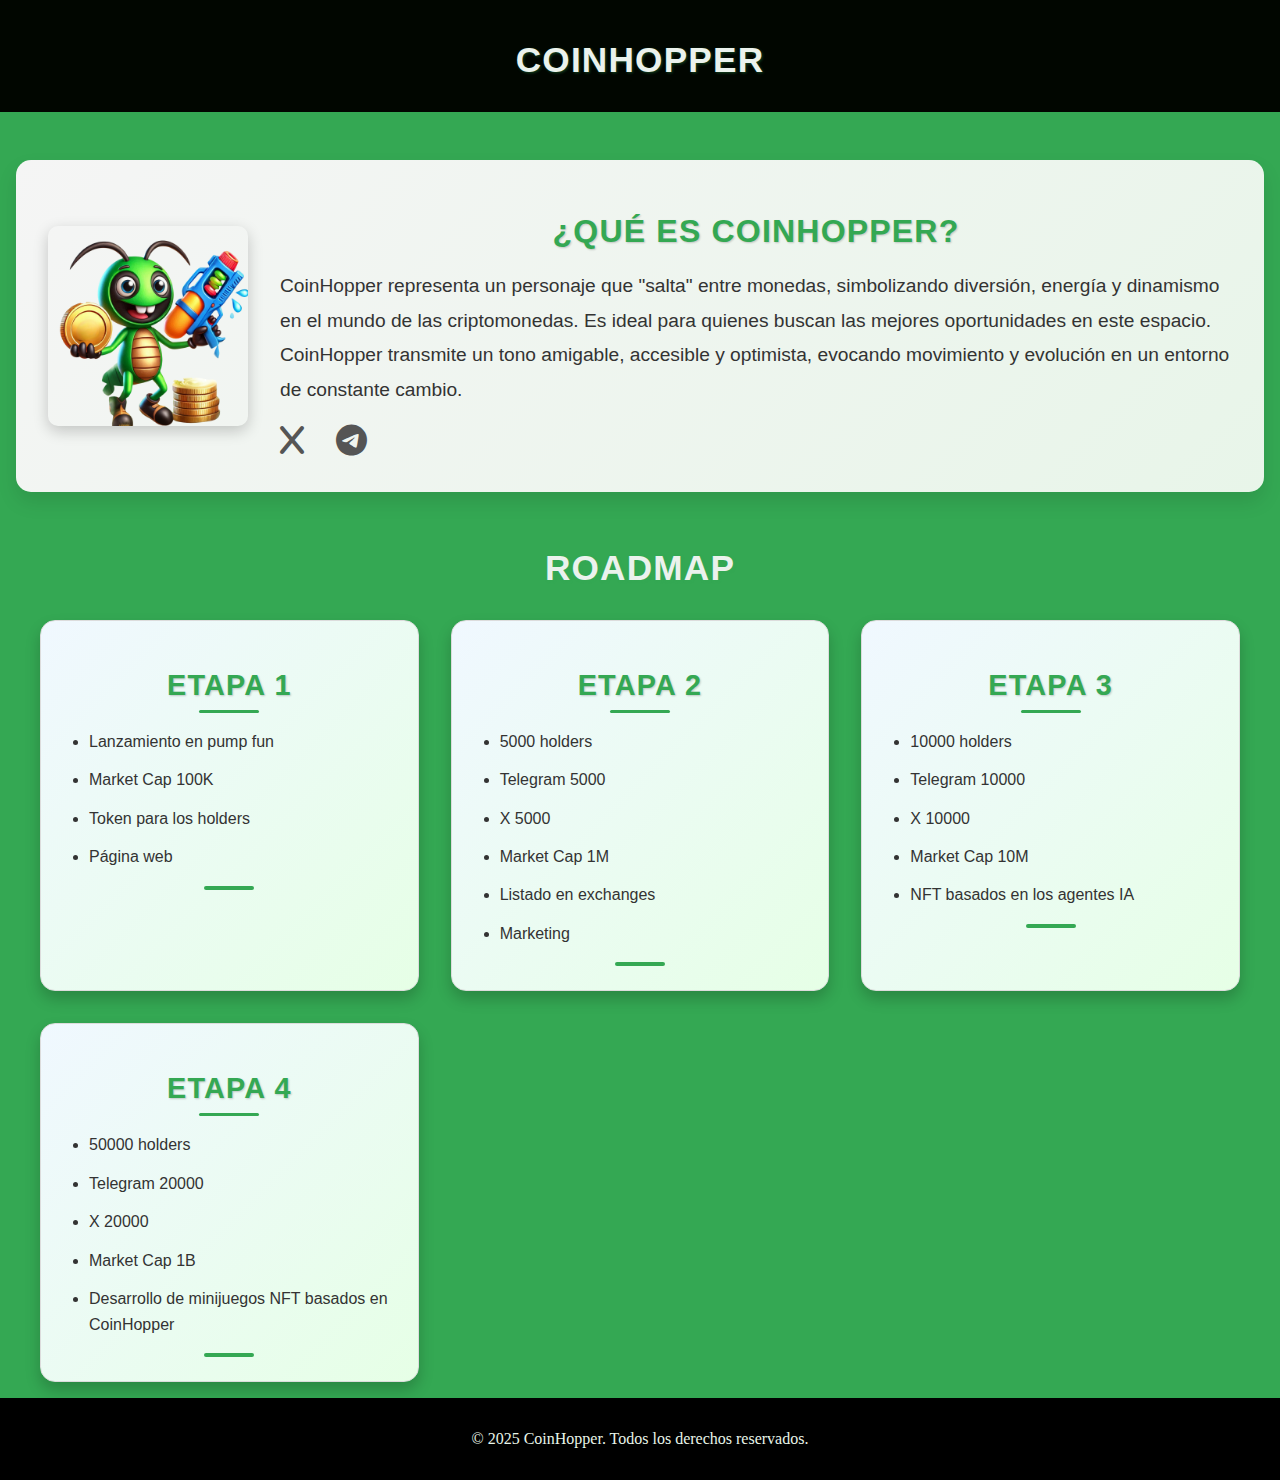
==== index.html @ 57096dbd "nnn" ====
<!DOCTYPE html>
<html lang="en">
  <head>
    <meta charset="UTF-8" />
    <meta name="viewport" content="width=device-width, initial-scale=1.0" />
    <title>COINHOPPER - Página Base</title>
    <link rel="stylesheet" href="principal.css" />
    <!-- Agregamos el CDN de Font Awesome -->
    <link
      rel="stylesheet"
      href="https://cdnjs.cloudflare.com/ajax/libs/font-awesome/6.0.0-beta3/css/all.min.css"
    />
  </head>
  <body>
    <header>
      <h1>CoinHopper</h1>
    </header>
    <main>
        <section class="definition-container">
            <div class="definition-content">
              <img src="imagenes/grillo1.png" alt="Imagen del grillo CoinHopper" class="hopper-image" />
              <div class="text-content">
                <h1>¿Qué es CoinHopper?</h1>
                <p>
                  CoinHopper representa un personaje que "salta" entre monedas, simbolizando diversión,
                  energía y dinamismo en el mundo de las criptomonedas. Es ideal para quienes buscan las mejores
                  oportunidades en este espacio. CoinHopper transmite un tono amigable, accesible y optimista,
                  evocando movimiento y evolución en un entorno de constante cambio.
                </p>
                <div class="social-icons">
                  <a href="https://x.com/coin_hoppe79396?t=cy_YUkXLBjuMUXbZDP_EGQ&s=08" target="_blank" aria-label="Síguenos en X">
                    <i class="fab fa-x"></i>
                  </a>
                  <a href="https://t.me/+0RKGIMf8JBpmNWEx" target="_blank" aria-label="Únete a nuestro Telegram">
                    <i class="fab fa-telegram"></i>
                  </a>
                </div>
              </div>
            </div>
          </section>
          
      <section class="ROADMAP">
        <h1>ROADMAP</h1>
        <div class="stages-container">
          <div class="stage">
            <h2>Etapa 1</h2>
            <ul>
              <li>Lanzamiento en pump fun</li>
              <li>Market Cap 100K</li>
              <li>Token para los holders</li>
              <li>Página web</li>
            </ul>
          </div>
          <div class="stage">
            <h2>Etapa 2</h2>
            <ul>
              <li>5000 holders</li>
              <li>Telegram 5000</li>
              <li>X 5000</li>
              <li>Market Cap 1M</li>
              <li>Listado en exchanges</li>
              <li>Marketing</li>
            </ul>
          </div>
          <div class="stage">
            <h2>Etapa 3</h2>
            <ul>
              <li>10000 holders</li>
              <li>Telegram 10000</li>
              <li>X 10000</li>
              <li>Market Cap 10M</li>
              <li>NFT basados en los agentes IA</li>
            </ul>
          </div>
          <div class="stage">
            <h2>Etapa 4</h2>
            <ul>
              <li>50000 holders</li>
              <li>Telegram 20000</li>
              <li>X 20000</li>
              <li>Market Cap 1B</li>
              <li>Desarrollo de minijuegos NFT basados en CoinHopper</li>
            </ul>
          </div>
        </div>
      </section>
      
      
    </main>
    <footer>
      <p>&copy; 2025 CoinHopper. Todos los derechos reservados.</p>
    </footer>
  </body>
</html>
---- principal.css ----
body {
  display: grid;
  grid-template-areas:
    "header"
    "contenido"
    "footer";
  grid-template-rows: auto 1fr auto;
  min-height: 100vh;
  margin: 0; 
  max-width: 100%;
  background-color: #34a853;
}

header {
  grid-area: header;
  background-color: #010600;
  padding: 1rem;
  text-align: center;
}

main {
  grid-area: contenido;
  padding: 1rem;
}

footer {
  grid-area: footer;
  background-color: #000000;
  padding: 1rem;
  text-align: center;
  color: #e8f5e9;
}
img {
  max-width: 30%;
  height: auto;
  display: block;
}


.ROADMAP {
  display: flex;
  justify-content: center;
}

.social-icons {
  margin-top: 1rem;
}

.social-icons a {
  color: #060000; /* Color inicial del icono */
  text-decoration: none;
  margin-right: 1rem;
  font-size: 3rem; /* Tamaño aumentado del icono */
  transition: color 0.3s ease; /* Animación suave para cambios de color */
}

.social-icons a:hover {
  color: #7fff00; /* Color al pasar el ratón */
}


/* ROADMAP sección */
.ROADMAP {
  display: flex;
  flex-direction: column;
  align-items: center;
  margin-top: 2rem;
}

.stages-container {
  display: grid;
  grid-template-columns: repeat(auto-fit, minmax(300px, 1fr));
  gap: 2rem;
  width: 100%;
  max-width: 1200px;
  margin-top: 1rem;
}

.stage {
  background: linear-gradient(135deg, #f0f8ff, #e6ffe6); /* Fondo con degradado */
  border-radius: 15px;
  padding: 1.5rem;
  box-shadow: 0 8px 15px rgba(0, 0, 0, 0.2); /* Sombra suave */
  transition: transform 0.3s ease, box-shadow 0.3s ease; /* Animación */
  border: 1px solid #dcdcdc;
}

.stage:hover {
  transform: translateY(-10px); /* Efecto de elevación */
  box-shadow: 0 12px 25px rgba(0, 0, 0, 0.3); /* Sombra más intensa */
}

.stage h2 {
  margin-bottom: 1rem;
  color: #34a853; /* Color del título */
  font-size: 1.8rem;
  text-align: center;
  font-family: 'Arial', sans-serif;
  text-shadow: 1px 1px 2px rgba(0, 0, 0, 0.2); /* Sombra en el texto */
}

.stage ul {
  list-style-type: disc; /* Estilo de viñetas */
  margin-left: 1.5rem;
  padding-left: 0;
}

.stage li {
  margin-bottom: 0.8rem;
  color: #333;
  font-size: 1rem;
  line-height: 1.6;
  font-family: 'Verdana', sans-serif;
}

/* Agregamos un pequeño borde inferior decorativo */
.stage:after {
  content: '';
  display: block;
  width: 50px;
  height: 4px;
  background: #34a853; /* Verde para CoinHopper */
  margin: 1rem auto 0;
  border-radius: 2px;
}

/* Contenedor principal */
.definition-container {
  display: flex;
  justify-content: center;
  align-items: center;
  background: linear-gradient(135deg, #f5f5f5, #e8f5e9);
  padding: 2rem;
  border-radius: 15px;
  box-shadow: 0 10px 20px rgba(0, 0, 0, 0.1);
  margin: 2rem auto;
  max-width: 1200px;
}

/* Estilo del contenido */
.definition-content {
  display: flex;
  align-items: center;
  gap: 2rem;
}

/* Imagen */
.hopper-image {
  max-width: 200px;
  height: auto;
  border-radius: 10px;
  box-shadow: 0 5px 15px rgba(0, 0, 0, 0.2);
}

/* Texto */
.text-content {
  flex: 1;
}

.text-content h1 {
  font-size: 2rem;
  color: #34a853;
  margin-bottom: 1rem;
  text-shadow: 1px 1px 2px rgba(0, 0, 0, 0.2);
}

.text-content p {
  font-size: 1.2rem;
  color: #333;
  line-height: 1.8;
  margin-bottom: 1rem;
  font-family: 'Verdana', sans-serif;
}

/* Iconos sociales */
.social-icons {
  display: flex;
  gap: 1rem;
}

.social-icons a {
  color: #555;
  font-size: 2rem;
  transition: transform 0.3s ease, color 0.3s ease;
}

.social-icons a:hover {
  color: #34a853;
  transform: scale(1.2);
}

/* Fuente personalizada */
@import url('https://fonts.googleapis.com/css2?family=Montserrat:wght@700&display=swap');

/* Títulos principales (h1, h2) */
h1, h2 {
  font-family: 'Montserrat', sans-serif;
  text-align: center;
  text-transform: uppercase;
  color: #ebf2ed; /* Verde armónico */
  letter-spacing: 1.2px;
  margin-bottom: 1rem;
}

/* Efecto sutil de glow */
h1 {
  font-size: 2.2rem;
  text-shadow: 1px 1px 3px rgba(52, 168, 83, 0.4); /* Resplandor más suave */
}

h2 {
  font-size: 1.8rem;
  position: relative;
}

h2::after {
  content: '';
  display: block;
  width: 60px;
  height: 3px;
  background: #34a853;
  margin: 0.5rem auto 0;
  border-radius: 2px;
}

/* Hover con animación más profesional */
h1:hover, h2:hover {
  color: #2e7d32; /* Verde oscuro */
  transform: scale(1.05);
  transition: transform 0.3s ease-in-out, color 0.3s ease-in-out;
}
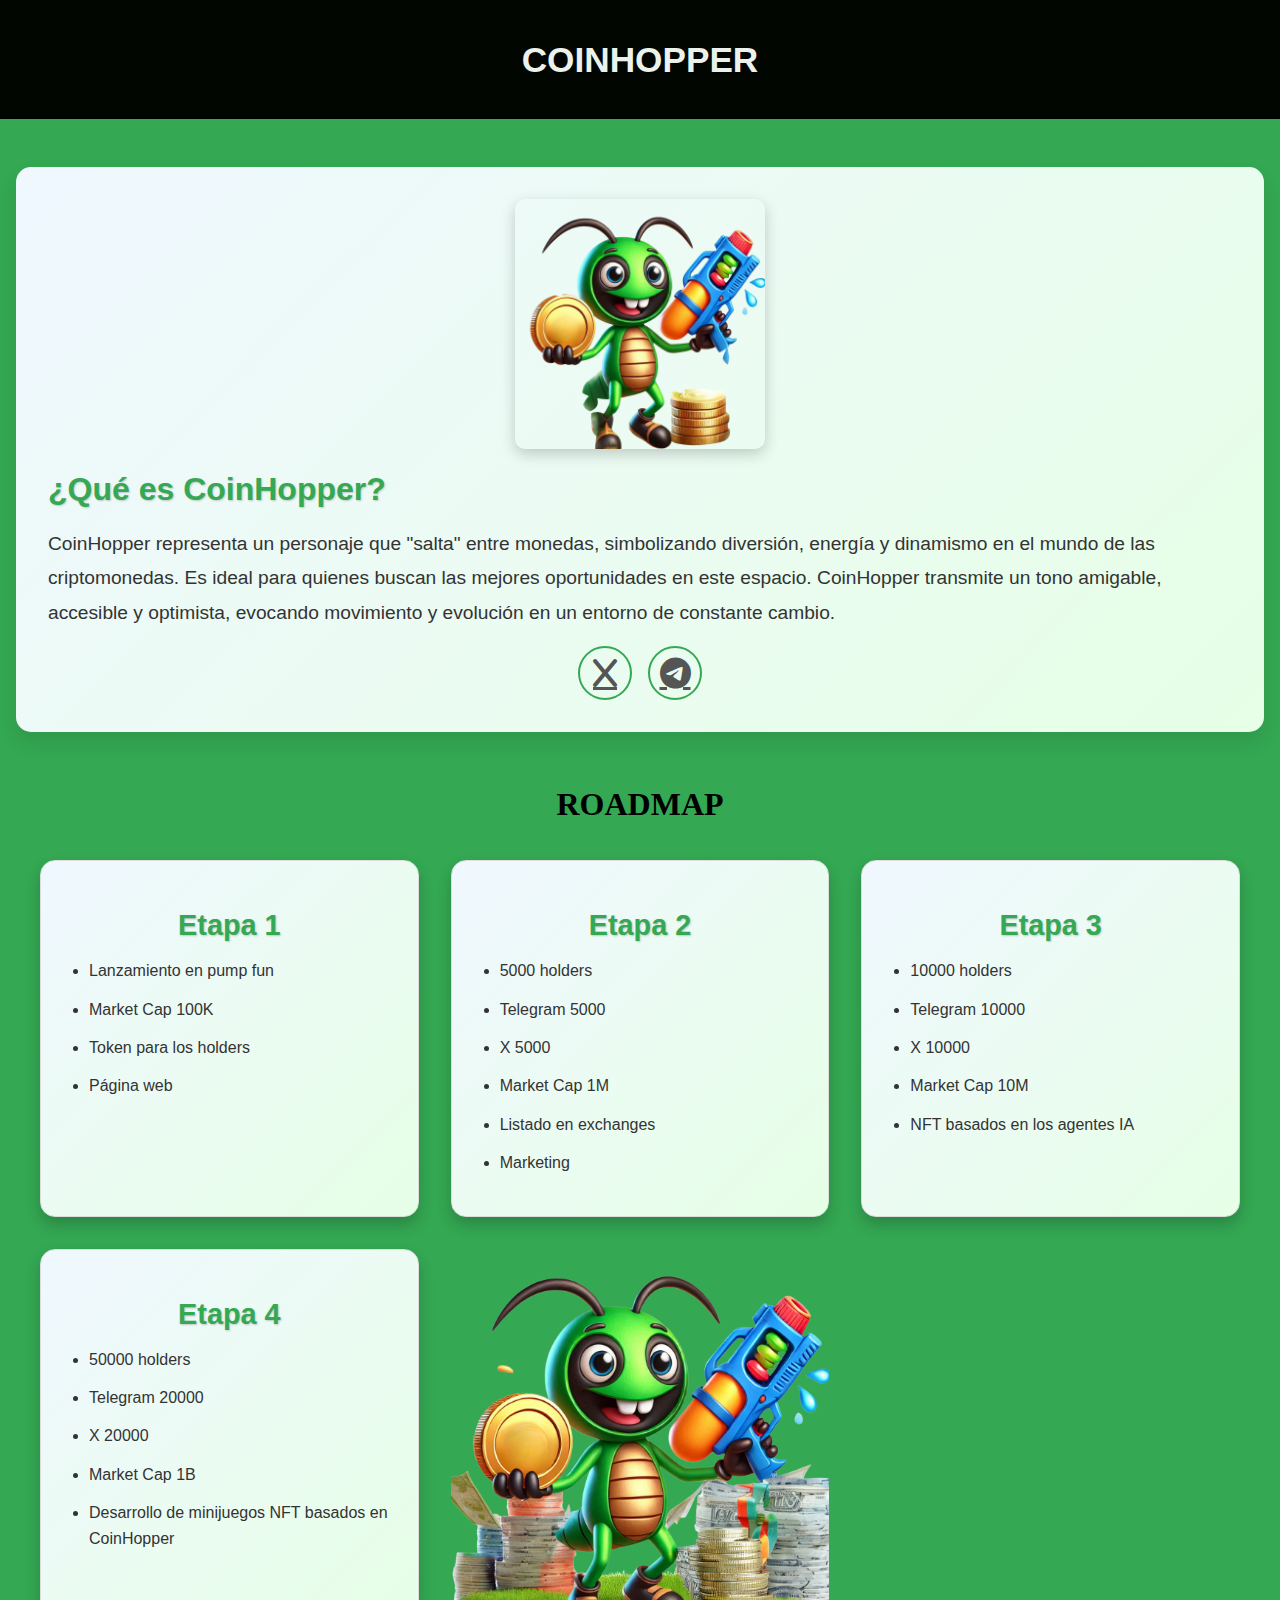
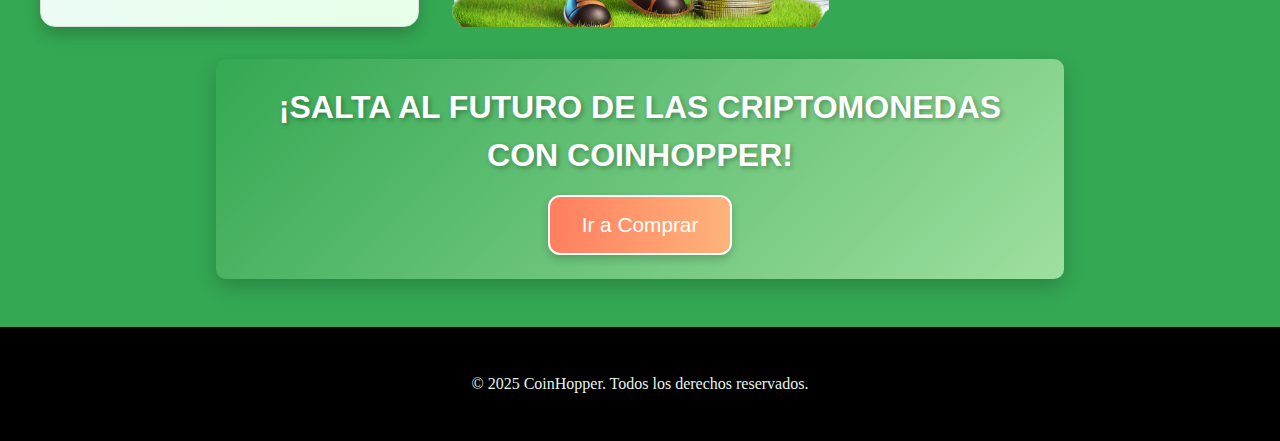
==== commit 498723e8: "version con ajustes" ====
--- a/index.html
+++ b/index.html
@@ -82,9 +82,15 @@
               <li>Desarrollo de minijuegos NFT basados en CoinHopper</li>
             </ul>
           </div>
+          <img src="imagenes/grillo.dinero.png" alt="Imagen del grillo CoinHopper" class="hopper-image-dinero" />
         </div>
       </section>
-      
+
+      <div class="slogan-container">
+        <h2 class="slogan">¡Salta al futuro de las criptomonedas con CoinHopper!</h2>
+        <!-- Botón para "Ir a comprar" -->
+        <a href="https://pump.fun/board" class="buy-button" target="_blank">Ir a Comprar</a>
+      </div>
       
     </main>
     <footer>
--- a/principal.css
+++ b/principal.css
@@ -1,3 +1,12 @@
+:root {
+  --primary-color: #34a853;
+  --secondary-color: #f0f8ff;
+  --background-gradient: linear-gradient(135deg, #f0f8ff, #e6ffe6);
+  --text-shadow: 1px 1px 2px rgba(0, 0, 0, 0.2);
+  --font-primary: 'Montserrat', sans-serif;
+  --font-secondary: 'Verdana', sans-serif;
+}
+
 body {
   display: grid;
   grid-template-areas:
@@ -6,9 +15,9 @@
     "footer";
   grid-template-rows: auto 1fr auto;
   min-height: 100vh;
-  margin: 0; 
+  margin: 0;
   max-width: 100%;
-  background-color: #34a853;
+  background-color: var(--primary-color);
 }
 
 header {
@@ -18,6 +27,14 @@
   text-align: center;
 }
 
+header h1 {
+  font-family: var(--font-primary);
+  font-size: 2.2rem;
+  color: #ebf2ed;
+  text-shadow: var(--text-shadow);
+  text-transform: uppercase;
+}
+
 main {
   grid-area: contenido;
   padding: 1rem;
@@ -26,38 +43,62 @@
 footer {
   grid-area: footer;
   background-color: #000000;
-  padding: 1rem;
+  padding: 2rem;
   text-align: center;
   color: #e8f5e9;
-}
+  font-size: 1rem;
+}
+
 img {
-  max-width: 30%;
+  max-width: 100%;
   height: auto;
   display: block;
-}
-
-
-.ROADMAP {
+  margin: 0 auto;
+}
+
+/* Contenedor principal */
+.definition-container {
   display: flex;
+  flex-direction: row; /* Imagen y texto uno al lado del otro (desktop) */
   justify-content: center;
-}
-
-.social-icons {
-  margin-top: 1rem;
-}
-
-.social-icons a {
-  color: #060000; /* Color inicial del icono */
-  text-decoration: none;
-  margin-right: 1rem;
-  font-size: 3rem; /* Tamaño aumentado del icono */
-  transition: color 0.3s ease; /* Animación suave para cambios de color */
-}
-
-.social-icons a:hover {
-  color: #7fff00; /* Color al pasar el ratón */
-}
-
+  align-items: center;
+  background: var(--background-gradient);
+  padding: 2rem;
+  border-radius: 15px;
+  box-shadow: 0 10px 20px rgba(0, 0, 0, 0.1);
+  margin: 2rem auto;
+  max-width: 1200px;
+  gap: 2rem; /* Espacio entre imagen y texto */
+}
+
+/* Imagen */
+.hopper-image {
+  max-width: 250px; /* Ajuste para tamaño adecuado */
+  height: auto;
+  border-radius: 10px;
+  box-shadow: 0 5px 15px rgba(0, 0, 0, 0.2);
+}
+
+/* Texto */
+.text-content {
+  flex: 1;
+}
+
+.text-content h1 {
+  font-size: 2rem;
+  color: var(--primary-color);
+  margin-bottom: 1rem;
+  text-shadow: var(--text-shadow);
+  font-family: var(--font-primary);
+}
+
+.text-content p {
+  font-size: 1.2rem;
+  color: #333;
+  line-height: 1.8;
+  margin-bottom: 1rem;
+  font-family: var(--font-secondary);
+}
 
 /* ROADMAP sección */
 .ROADMAP {
@@ -77,30 +118,30 @@
 }
 
 .stage {
-  background: linear-gradient(135deg, #f0f8ff, #e6ffe6); /* Fondo con degradado */
+  background: var(--background-gradient);
   border-radius: 15px;
   padding: 1.5rem;
-  box-shadow: 0 8px 15px rgba(0, 0, 0, 0.2); /* Sombra suave */
-  transition: transform 0.3s ease, box-shadow 0.3s ease; /* Animación */
+  box-shadow: 0 8px 15px rgba(0, 0, 0, 0.2);
+  transition: transform 0.3s ease, box-shadow 0.3s ease;
   border: 1px solid #dcdcdc;
 }
 
 .stage:hover {
-  transform: translateY(-10px); /* Efecto de elevación */
-  box-shadow: 0 12px 25px rgba(0, 0, 0, 0.3); /* Sombra más intensa */
+  transform: translateY(-10px);
+  box-shadow: 0 12px 25px rgba(0, 0, 0, 0.3);
 }
 
 .stage h2 {
   margin-bottom: 1rem;
-  color: #34a853; /* Color del título */
+  color: var(--primary-color);
   font-size: 1.8rem;
   text-align: center;
-  font-family: 'Arial', sans-serif;
-  text-shadow: 1px 1px 2px rgba(0, 0, 0, 0.2); /* Sombra en el texto */
+  font-family: var(--font-primary);
+  text-shadow: var(--text-shadow);
 }
 
 .stage ul {
-  list-style-type: disc; /* Estilo de viñetas */
+  list-style-type: disc;
   margin-left: 1.5rem;
   padding-left: 0;
 }
@@ -110,122 +151,136 @@
   color: #333;
   font-size: 1rem;
   line-height: 1.6;
-  font-family: 'Verdana', sans-serif;
-}
-
-/* Agregamos un pequeño borde inferior decorativo */
-.stage:after {
-  content: '';
-  display: block;
-  width: 50px;
-  height: 4px;
-  background: #34a853; /* Verde para CoinHopper */
-  margin: 1rem auto 0;
-  border-radius: 2px;
-}
-
-/* Contenedor principal */
-.definition-container {
-  display: flex;
-  justify-content: center;
-  align-items: center;
-  background: linear-gradient(135deg, #f5f5f5, #e8f5e9);
-  padding: 2rem;
-  border-radius: 15px;
-  box-shadow: 0 10px 20px rgba(0, 0, 0, 0.1);
-  margin: 2rem auto;
-  max-width: 1200px;
-}
-
-/* Estilo del contenido */
-.definition-content {
-  display: flex;
-  align-items: center;
-  gap: 2rem;
-}
-
-/* Imagen */
-.hopper-image {
-  max-width: 200px;
-  height: auto;
-  border-radius: 10px;
-  box-shadow: 0 5px 15px rgba(0, 0, 0, 0.2);
-}
-
-/* Texto */
-.text-content {
-  flex: 1;
-}
-
-.text-content h1 {
-  font-size: 2rem;
-  color: #34a853;
-  margin-bottom: 1rem;
-  text-shadow: 1px 1px 2px rgba(0, 0, 0, 0.2);
-}
-
-.text-content p {
-  font-size: 1.2rem;
-  color: #333;
-  line-height: 1.8;
-  margin-bottom: 1rem;
-  font-family: 'Verdana', sans-serif;
+  font-family: var(--font-secondary);
 }
 
 /* Iconos sociales */
 .social-icons {
   display: flex;
   gap: 1rem;
+  justify-content: center;
+  margin-top: 1rem;
 }
 
 .social-icons a {
+  display: inline-flex;
+  justify-content: center;
+  align-items: center;
+  border: 2px solid var(--primary-color);
+  border-radius: 50%;
+  width: 50px;
+  height: 50px;
+  text-align: center;
+  font-size: 2rem;
   color: #555;
+  transition: transform 0.3s ease, color 0.3s ease;
+}
+
+.social-icons a:hover {
+  color: var(--primary-color);
+  transform: scale(1.2);
+}
+
+/* Ajustes para dispositivos móviles */
+@media (max-width: 768px) {
+  .definition-container {
+    flex-direction: column; /* Imagen y texto uno encima del otro */
+    padding: 1rem;
+    gap: 1rem;
+  }
+
+  .hopper-image {
+    order: -1; /* Mueve la imagen arriba */
+    max-width: 100%; /* Ajusta imagen al ancho completo */
+    margin-bottom: 1rem; /* Espacio entre imagen y texto */
+  }
+
+  .text-content h1 {
+    font-size: 1.5rem;
+    text-align: center;
+  }
+
+  .text-content p {
+    font-size: 1rem;
+    text-align: justify;
+  }
+
+  .stages-container {
+    grid-template-columns: 1fr;
+    gap: 1rem;
+  }
+
+  .stage {
+    padding: 1rem;
+  }
+}
+
+
+/* Contenedor del eslogan */
+.slogan-container {
+  background: linear-gradient(135deg, #34a853, #9fdf9f);
+  padding: 1.5rem;
+  border-radius: 10px;
+  margin: 2rem auto;
+  text-align: center;
+  box-shadow: 0 8px 20px rgba(0, 0, 0, 0.2);
+  max-width: 800px;
+}
+
+/* Estilo del eslogan */
+.slogan {
+  font-family: var(--font-primary);
   font-size: 2rem;
-  transition: transform 0.3s ease, color 0.3s ease;
-}
-
-.social-icons a:hover {
-  color: #34a853;
-  transform: scale(1.2);
-}
-
-/* Fuente personalizada */
-@import url('https://fonts.googleapis.com/css2?family=Montserrat:wght@700&display=swap');
-
-/* Títulos principales (h1, h2) */
-h1, h2 {
+  color: #ffffff;
+  text-shadow: 2px 2px 5px rgba(0, 0, 0, 0.3);
+  margin: 0;
+  text-transform: uppercase;
+  line-height: 1.5;
+  animation: glow 2s infinite alternate;
+}
+
+/* Efecto de brillo animado */
+@keyframes glow {
+  0% {
+    text-shadow: 2px 2px 5px rgba(0, 0, 0, 0.3), 0 0 10px #ffffff, 0 0 20px #9fdf9f;
+  }
+  100% {
+    text-shadow: 2px 2px 5px rgba(0, 0, 0, 0.3), 0 0 20px #ffffff, 0 0 30px #9fdf9f;
+  }
+}
+
+/* Ajustes para dispositivos móviles */
+@media (max-width: 768px) {
+  .slogan {
+    font-size: 1.5rem;
+    line-height: 1.2;
+  }
+
+  .slogan-container {
+    padding: 1rem;
+  }
+}
+
+
+.buy-button {
+  display: inline-block;
+  background: linear-gradient(90deg, #ff7e5f, #feb47b);
+  color: white;
+  text-decoration: none;
+  font-size: 1.3rem;
   font-family: 'Montserrat', sans-serif;
-  text-align: center;
-  text-transform: uppercase;
-  color: #ebf2ed; /* Verde armónico */
-  letter-spacing: 1.2px;
-  margin-bottom: 1rem;
-}
-
-/* Efecto sutil de glow */
-h1 {
-  font-size: 2.2rem;
-  text-shadow: 1px 1px 3px rgba(52, 168, 83, 0.4); /* Resplandor más suave */
-}
-
-h2 {
-  font-size: 1.8rem;
-  position: relative;
-}
-
-h2::after {
-  content: '';
-  display: block;
-  width: 60px;
-  height: 3px;
-  background: #34a853;
-  margin: 0.5rem auto 0;
-  border-radius: 2px;
-}
-
-/* Hover con animación más profesional */
-h1:hover, h2:hover {
-  color: #2e7d32; /* Verde oscuro */
-  transform: scale(1.05);
-  transition: transform 0.3s ease-in-out, color 0.3s ease-in-out;
-}
+  padding: 1rem 2rem;
+  border: 2px solid #fff;
+  border-radius: 12px;
+  box-shadow: 0 4px 8px rgba(0, 0, 0, 0.2);
+  transition: all 0.3s ease;
+  margin-top: 1rem;
+  text-align: center;
+}
+
+.buy-button:hover {
+  background: linear-gradient(90deg, #feb47b, #ff7e5f);
+  transform: scale(1.1);
+  box-shadow: 0 6px 12px rgba(255, 126, 95, 0.5), 0 0 10px rgba(255, 126, 95, 0.7);
+  color: #fff;
+}
